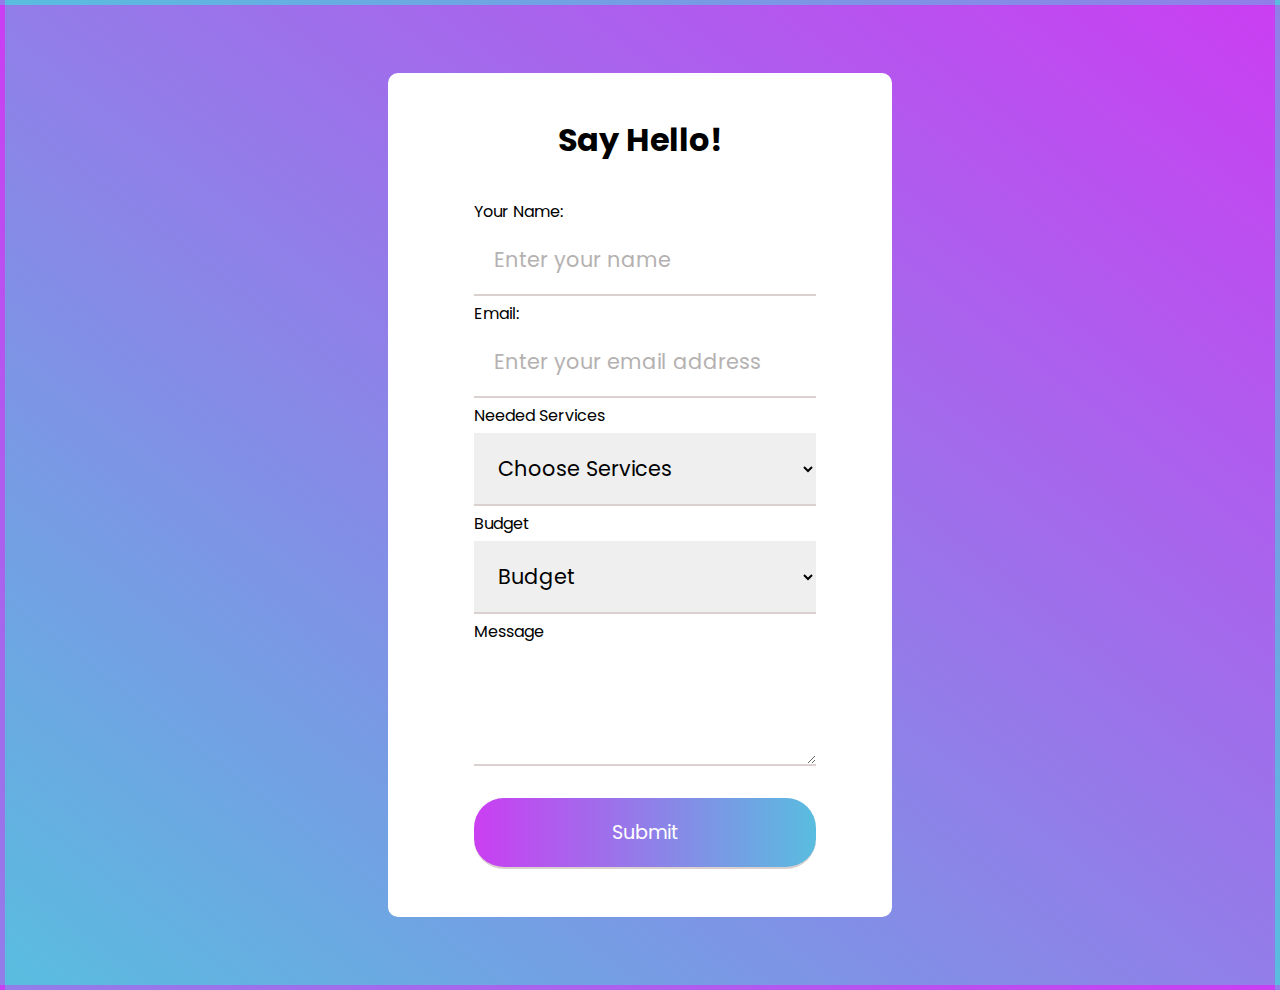
==== index.html @ d21fbb7d "Created basic layout" ====
<!DOCTYPE html>
<html lang="en">
  <head>
    <meta charset="UTF-8" />
    <meta name="viewport" content="width=device-width, initial-scale=1.0" />
    <meta http-equiv="X-UA-Compatible" content="ie=edge" />
    <link rel="stylesheet" href="style.css" />
    <title>Say Hello!</title>
    <style>
      @import url('https://fonts.googleapis.com/css2?family=Poppins&display=swap');
      </style>
  </head>
  <body>

    <div class="user-input">

      <h1>Say Hello!</h1> <br>

      <form>
          <label for="name">
              Your Name: <br>
              <input type="text" id="name" name="name" required placeholder="Enter your name" />  
          </label> <br>

          <label for="email">
              Email: <br>
              <input type="email" id="email" name="email" required placeholder="Enter your email address">
          </label> <br>

          <label for="services">
              Needed Services <br>
              <select name="services" required placeholder="Choose Services">
                  <option value="cs" >Choose Services</option>
                  <option value="la"></option>
                  <option value="bp"></option>
              </select>
            </label> <br>

            <label for="services">
              Budget <br>
              <select name="services" required placeholder="Budget">
                  <option value="cs" >Budget</option>
                  <option value="la"></option>
                  <option value="bp"></option>
              </select>
            </label> <br>

            <label for="message">Message <br>
              <textarea name="message" id="message" cols="30" rows="3"></textarea>
            </label>

              <button class="submit" for="submit">
                Submit
            </button>

        </form>

  </body>
</html>
---- style.css ----
/* GLOBAL */
a, a:hover, a:focus, a:active {
    text-decoration: none;
    color: inherit;
}

* {
    padding:0;
    margin:5px;
    box-sizing: border-box;
    font-family: 'Poppins', sans-serif;
    /* color: rgb(242, 211, 216); */
    scroll-behavior: smooth;
}

img,
picture,
video,
canvas,
svg {
  display: block;
  max-width: 100%;
}

input,
button,
textarea,
select {
  font: inherit;
}

/* GLOBAL END */

body {
    background-image: linear-gradient(to top right,rgb(89, 189, 223), rgb(202, 62, 242));
    display: flex;
    justify-content: center;
    align-items: center;
}


.user-input {
    margin: 5%;
    width: 40%;
    height: min-content;
    padding: 3%;
    color: black;
    background: white;
    border-radius: 10px;
    display: grid;
    grid-template-rows: auto;
    place-items: center;
}

form {
    width: 80%;
}

button,
input,
select,
textarea {
    width: 100%;
    padding: 20px;
    border: none;
    border-bottom: rgb(219, 208, 208) solid 2px;
    cursor: pointer;
}

button {
    margin-top: 20px;
}

h1 {
    text-align: center;
}

.submit {
    background-image: linear-gradient(to left,rgb(89, 189, 223), rgb(202, 62, 242));
    color: white;
    font-size: 1.2rem;
    border-radius: 30px;
}

.submit:hover {
    /* border: solid black 5px; */
    color: black;
    background-image: linear-gradient(to left,rgb(176, 223, 238), rgb(230, 182, 243));
    text-decoration: underline;
}

::placeholder {
    color: rgb(181, 177, 177);
    font-size: 1.3rem;
}

select {
    font-size: 1.3rem;
}
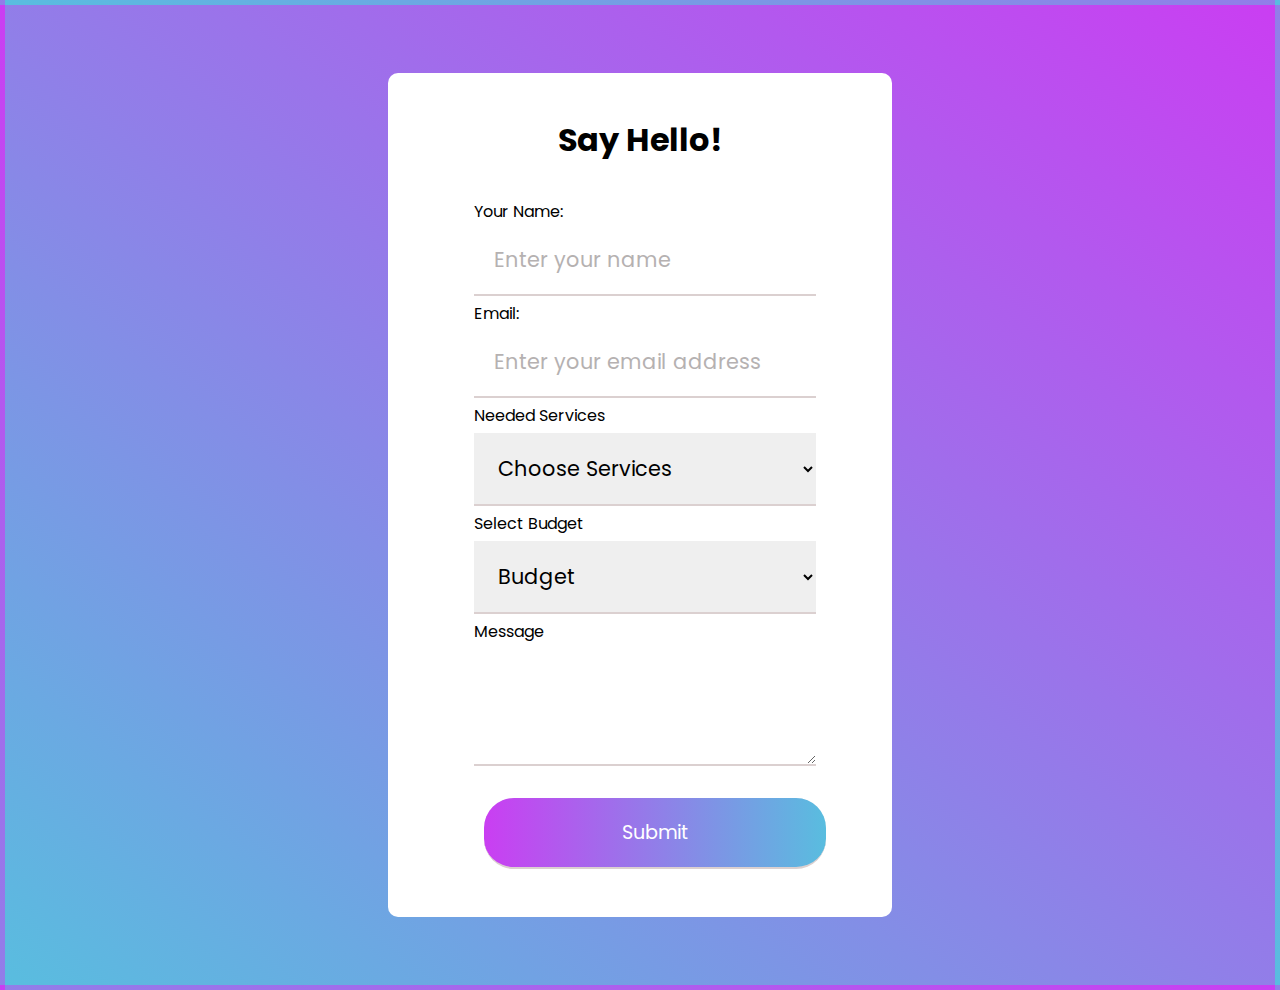
==== commit 8d44b630: "Added error states and thanks page" ====
--- a/index.html
+++ b/index.html
@@ -29,19 +29,21 @@
 
           <label for="services">
               Needed Services <br>
-              <select name="services" required placeholder="Choose Services">
-                  <option value="cs" >Choose Services</option>
-                  <option value="la"></option>
-                  <option value="bp"></option>
+              <select name="services" required>
+                  <option value="" disabled selected>Choose Services</option>
+                  <option value="la">Pre-press</option>
+                  <option value="la">Print finishing</option>
+                  <option value="bp">Logistics</option>
               </select>
             </label> <br>
 
             <label for="services">
-              Budget <br>
-              <select name="services" required placeholder="Budget">
-                  <option value="cs" >Budget</option>
-                  <option value="la"></option>
-                  <option value="bp"></option>
+              Select Budget <br>
+              <select name="services" required>
+                  <option value="" disabled selected>Budget</option>
+                  <option value="five-ten">£5-10k</option>
+                  <option value="eleven-twenty">£11-20k</option>
+                  <option value="twentyone-fifty">£21-50k</option>
               </select>
             </label> <br>
 
@@ -49,10 +51,18 @@
               <textarea name="message" id="message" cols="30" rows="3"></textarea>
             </label>
 
-              <button class="submit" for="submit">
+            <!-- <a href="./thanks.html">
+              <input type="submit">
                 Submit
-            </button>
+              </a> -->
 
+              <label for="Submit">
+              <a href="./thanks.html">
+              <button type="submit" class="continue">
+                Submit
+              </button>
+              </a>
+              </label>
         </form>
 
   </body>
--- a/style.css
+++ b/style.css
@@ -75,15 +75,19 @@
     text-align: center;
 }
 
-.submit {
+.continue {
     background-image: linear-gradient(to left,rgb(89, 189, 223), rgb(202, 62, 242));
     color: white;
     font-size: 1.2rem;
     border-radius: 30px;
 }
 
-.submit:hover {
-    /* border: solid black 5px; */
+@keyframes valid {
+    from {background-color: rgb(234, 209, 213);}    
+    to {background-color: rgb(221, 237, 221);}
+  }
+
+.continue:hover {
     color: black;
     background-image: linear-gradient(to left,rgb(176, 223, 238), rgb(230, 182, 243));
     text-decoration: underline;
@@ -98,6 +102,16 @@
     font-size: 1.3rem;
 }
 
+input:focus:valid {
+    /* background-color: rgb(221, 237, 221); */
+    animation-name: valid;
+    animation-duration: 1s;
+}
+
+input:focus:invalid {
+    background-color: rgb(234, 209, 213);
+  }
 
 
 
+
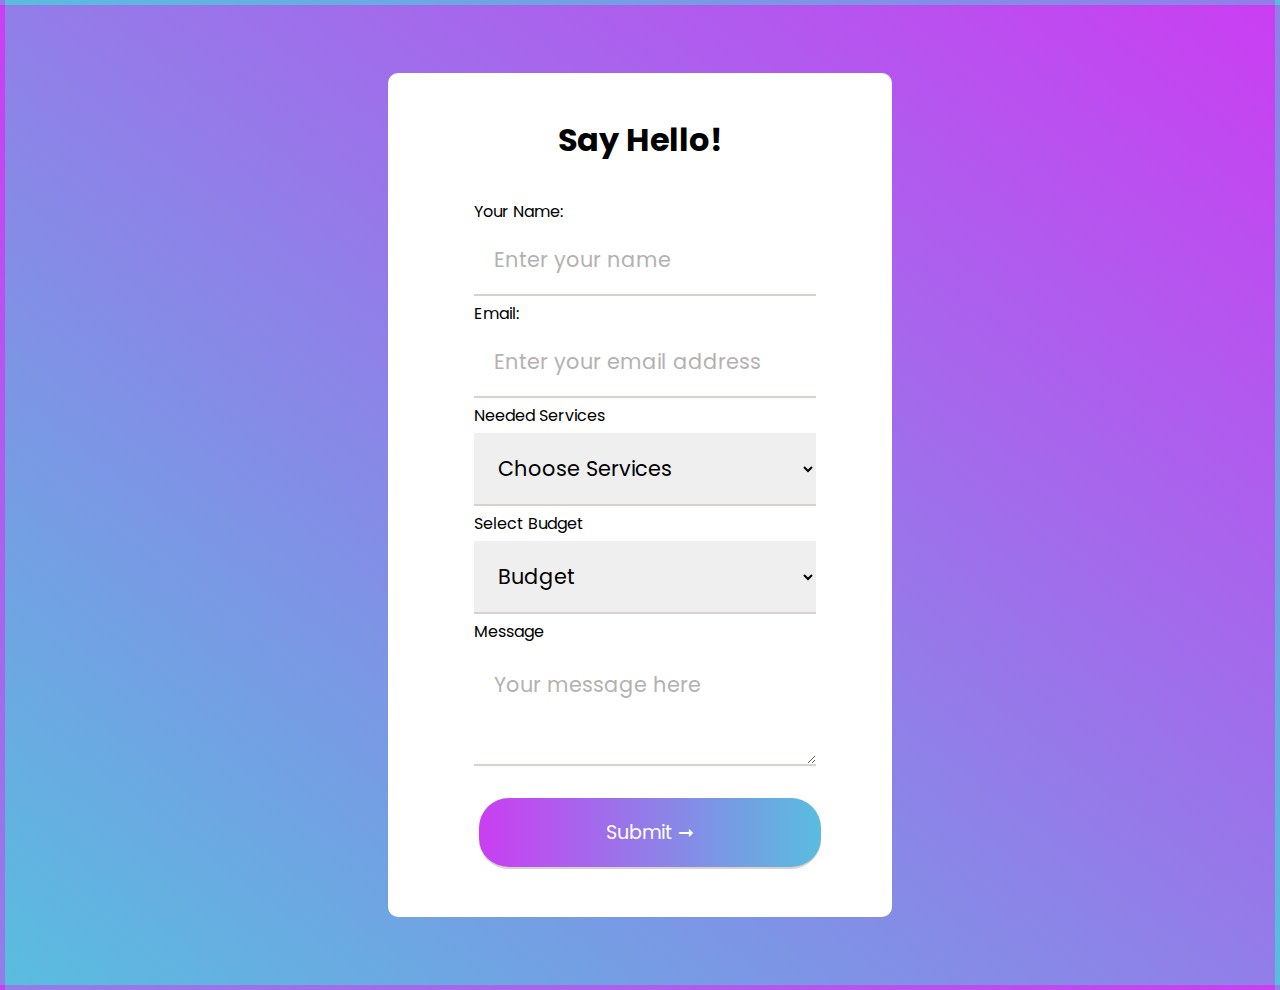
==== commit 21a82990: "Cleaned up code, added Submit arrow" ====
--- a/index.html
+++ b/index.html
@@ -16,10 +16,10 @@
 
       <h1>Say Hello!</h1> <br>
 
-      <form>
+      <form action="./thanks.html">
           <label for="name">
               Your Name: <br>
-              <input type="text" id="name" name="name" required placeholder="Enter your name" />  
+              <input type="text" id="name" name="name" required placeholder="Enter your name">  
           </label> <br>
 
           <label for="email">
@@ -48,22 +48,16 @@
             </label> <br>
 
             <label for="message">Message <br>
-              <textarea name="message" id="message" cols="30" rows="3"></textarea>
+              <textarea name="message" id="message" cols="30" rows="3" placeholder="Your message here"></textarea>
             </label>
 
-            <!-- <a href="./thanks.html">
-              <input type="submit">
-                Submit
-              </a> -->
+              <label for="Submit">
+                <button type="submit" class="continue">
+                  Submit &#10142;
+                </button>
+              </label>
 
-              <label for="Submit">
-              <a href="./thanks.html">
-              <button type="submit" class="continue">
-                Submit
-              </button>
-              </a>
-              </label>
-        </form>
-
+      </form>
+    </div>  
   </body>
 </html>--- a/style.css
+++ b/style.css
@@ -1,4 +1,3 @@
-/* GLOBAL */
 a, a:hover, a:focus, a:active {
     text-decoration: none;
     color: inherit;
@@ -9,7 +8,6 @@
     margin:5px;
     box-sizing: border-box;
     font-family: 'Poppins', sans-serif;
-    /* color: rgb(242, 211, 216); */
     scroll-behavior: smooth;
 }
 
@@ -29,13 +27,13 @@
   font: inherit;
 }
 
-/* GLOBAL END */
 
 body {
     background-image: linear-gradient(to top right,rgb(89, 189, 223), rgb(202, 62, 242));
     display: flex;
     justify-content: center;
     align-items: center;
+    min-height: 100vh;
 }
 
 
@@ -112,6 +110,10 @@
     background-color: rgb(234, 209, 213);
   }
 
+  nav{
+      padding: 20px;
+  }
 
 
 
+
